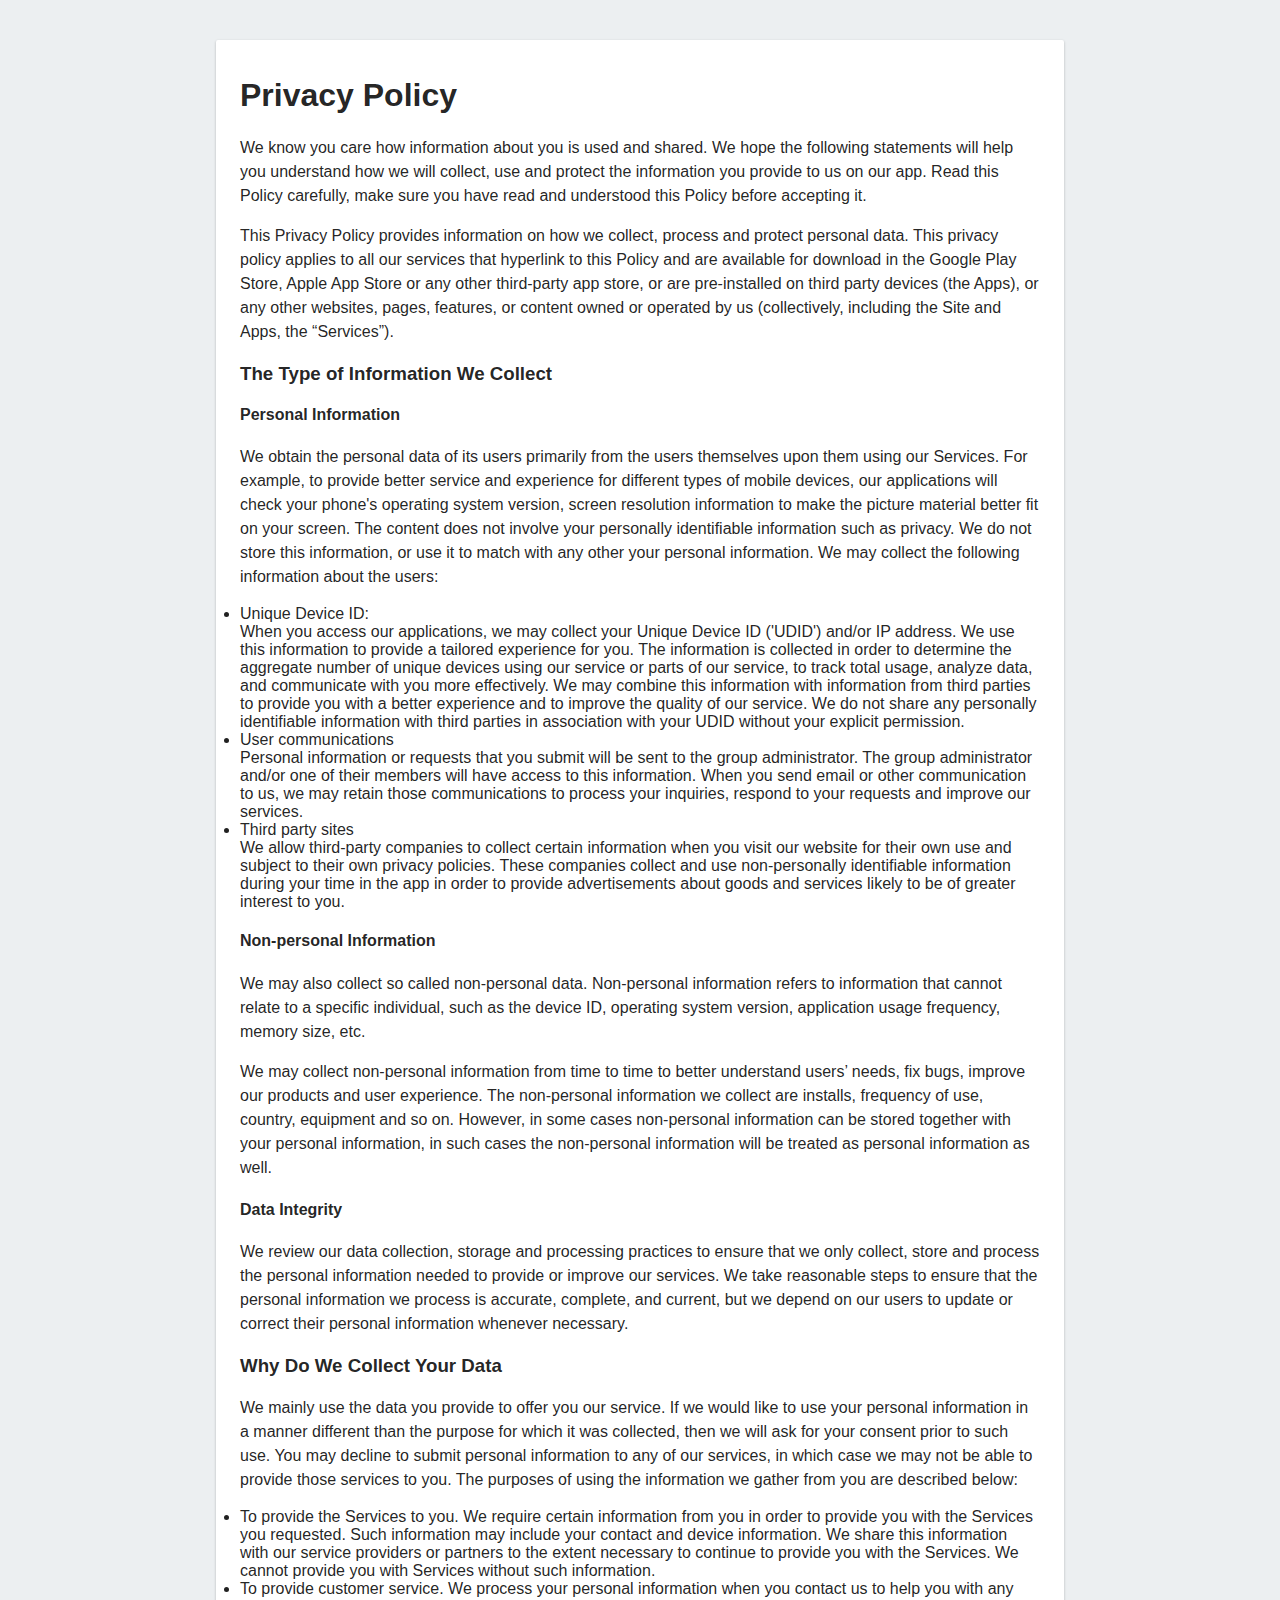
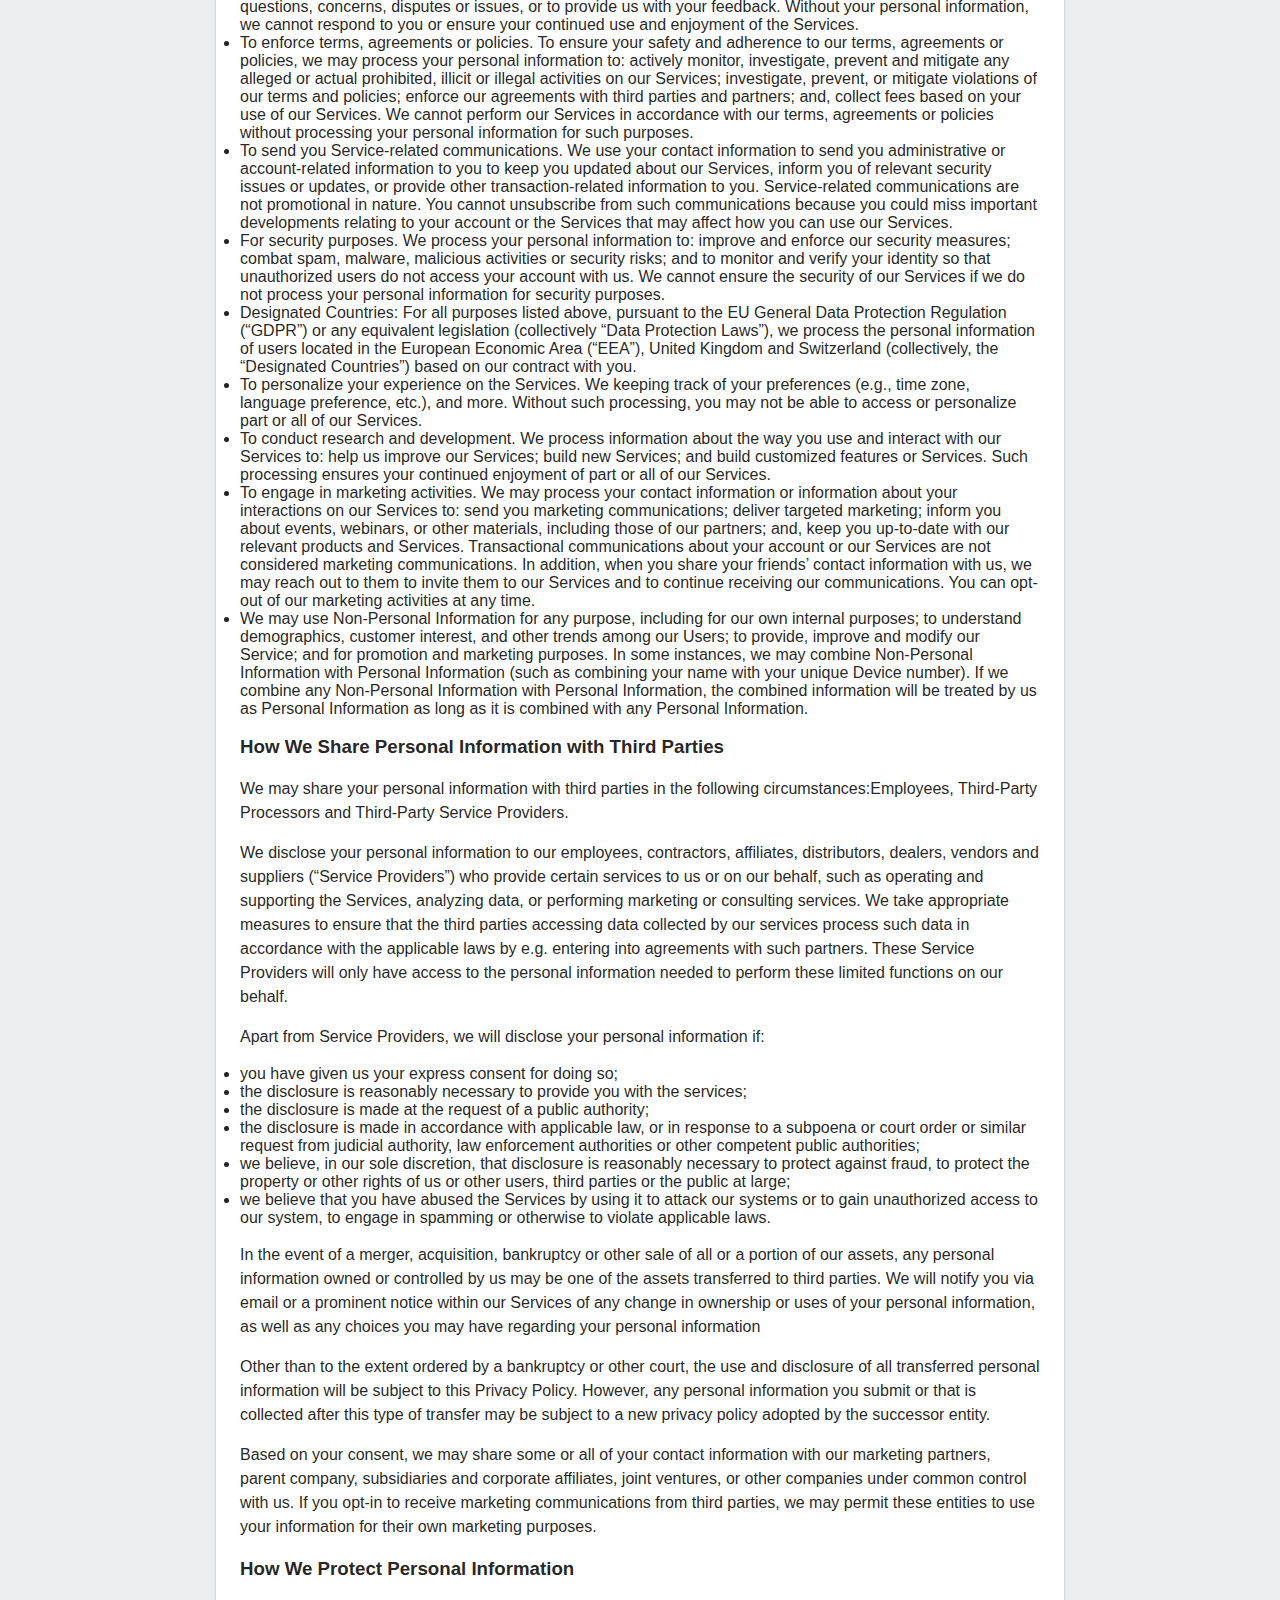
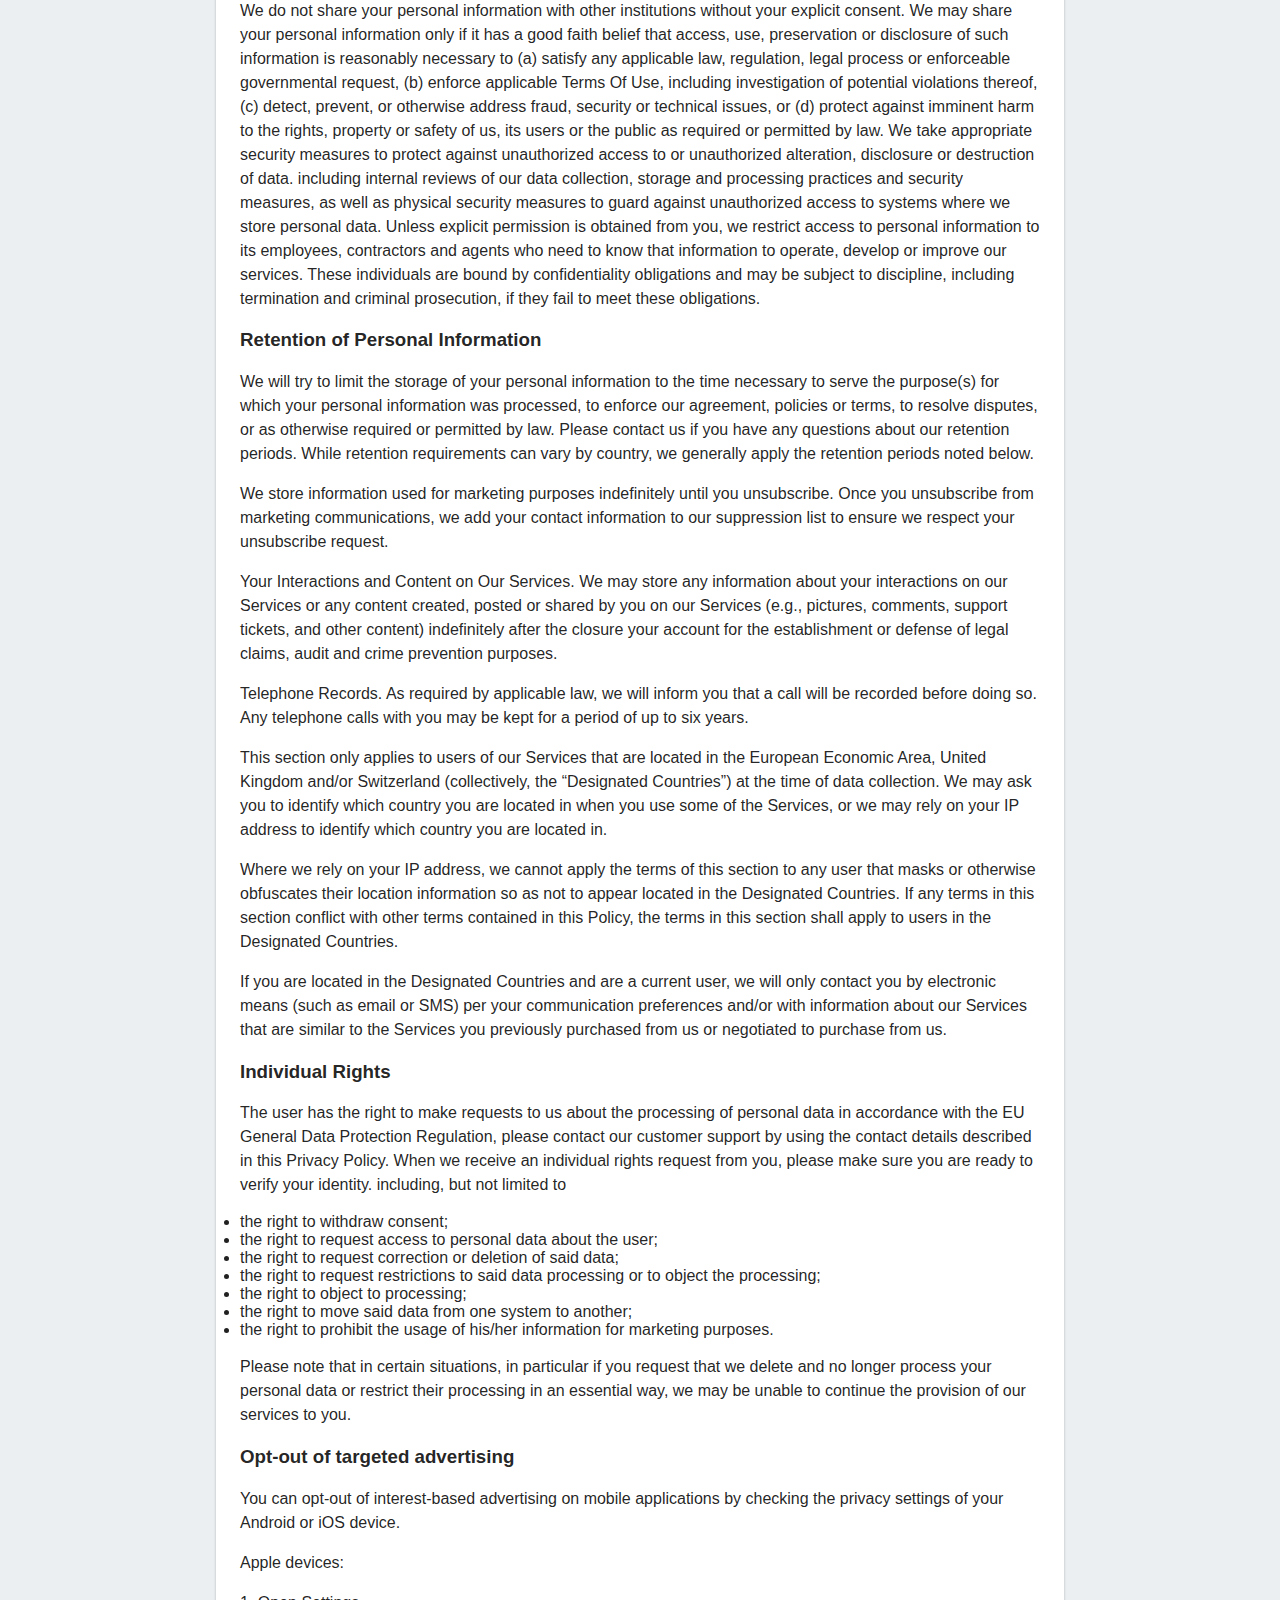
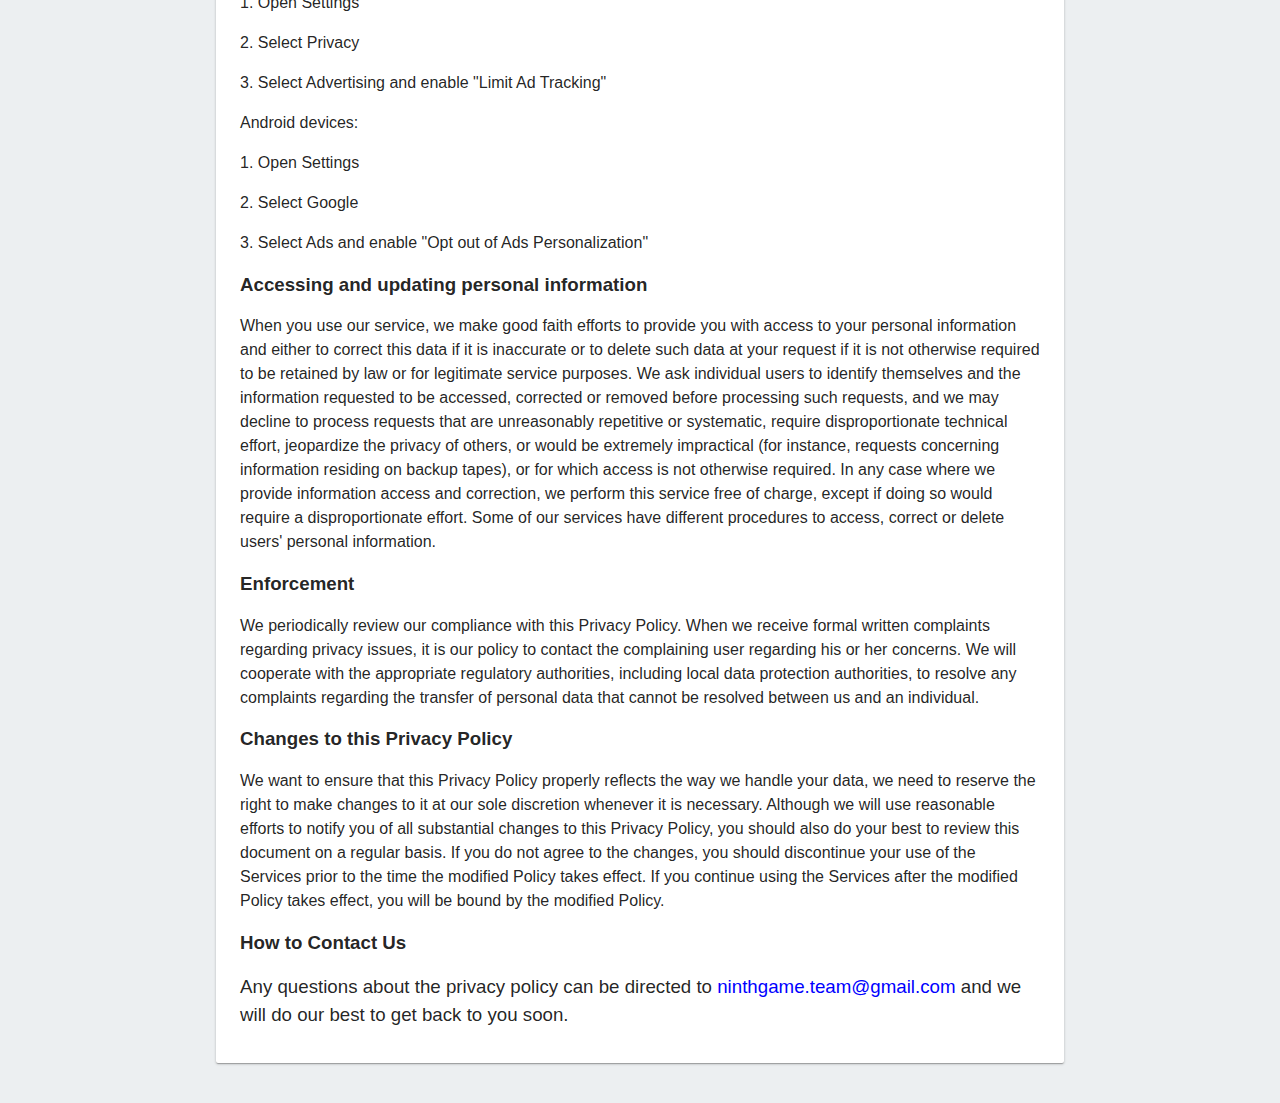
==== privacy.html @ 0e546975 "private" ====
<!DOCTYPE html>
<html>
<head>
    <meta charset="utf-8">
    <title>privacy policy</title>
    <style media="screen">
        body {
            font-family: Roboto, Arial, sans-serif;
            background: #ECEFF1;
            color: rgba(0,0,0,0.87);
        }

        a {
            color: rgb(3,155,229);
        }

        #message {
            max-width: 800px;
            margin: 40px auto;
            box-shadow: 0 1px 3px 0 rgba(0,0,0,0.2),0 1px 1px 0 rgba(0,0,0,0.14),0 2px 1px -1px rgba(0,0,0,0.12);
            border-radius: 2px;
            background: white;
            padding: 16px 24px;
        }

        #message p {
            font-weight: 300;
            line-height: 150%;
        }

        #message ul {
            margin: 16px 0 0;
            padding: 10;
            text-align: left;
            font-weight: 300;
            line-height: 150%;
        }

        }
    </style>
</head>
<body>
<div id="message">
    <h1>Privacy Policy</h1>
    <p>We know you care how information about you is used and shared. We hope the following statements will help you understand how we will collect, use and protect the information you provide to us on our app. Read this Policy carefully, make sure you have read and understood this Policy before accepting it.
    </p>
    <p>This Privacy Policy provides information on how we collect, process and protect personal data. This privacy policy applies to all our services that hyperlink to this Policy and are available for download in the Google Play Store, Apple App Store or any other third-party app store, or are pre-installed on third party devices (the Apps), or any other websites, pages, features, or content owned or operated by us (collectively, including the Site and Apps, the “Services”).
    </p>

    <p><h3>The Type of Information We Collect</h3></p>
   
 <p><h4>Personal Information</h4> </p>
 <p>We obtain the personal data of its users primarily from the users themselves upon them using our Services. For example, to provide better service and experience for different types of mobile devices, our applications will check your phone's operating system version, screen resolution information to make the picture material better fit on your screen. The content does not involve your personally identifiable information such as privacy. We do not store this information, or use it to match with any other your personal information. We may collect the following information about the users: </p>
        <li>Unique Device ID:<br>
           When you access our applications, we may collect your Unique Device ID ('UDID') and/or IP address. We use this information to provide a tailored experience for you. The information is collected in order to determine the aggregate number of unique devices using our service or parts of our service, to track total usage, analyze data, and communicate with you more effectively. We may combine this information with information from third parties to provide you with a better experience and to improve the quality of our service. We do not share any personally identifiable information with third parties in association with your UDID without your explicit permission.
 </li>
        <li>User communications<br>
            Personal information or requests that you submit will be sent to the group administrator. The group administrator and/or one of their members will have access to this information. When you send email or other communication to us, we may retain those communications to process your inquiries, respond to your requests and improve our services.
        </li>
        <li>Third party sites<br>
            We allow third-party companies to collect certain information when you visit our website for their own use and subject to their own privacy policies. These companies collect and use non-personally identifiable information during your time in the app in order to provide advertisements about goods and services likely to be of greater interest to you. 
        </li>
    </ul>
   <p><h4>Non-personal Information </h4> </p>

    <p>We may also collect so called non-personal data. Non-personal information refers to information that cannot relate to a specific individual, such as the device ID, operating system version, application usage frequency, memory size, etc.
</p>
    <p>We may collect non-personal information from time to time to better understand users’ needs, fix bugs, improve our products and user experience. The non-personal information we collect are installs, frequency of use, country, equipment and so on. However, in some cases non-personal information can be stored together with your personal information, in such cases the non-personal information will be treated as personal information as well.
</p>
   <p><h4>Data Integrity</h4> </p>

    <p>We review our data collection, storage and processing practices to ensure that we only collect, store and process the personal information needed to provide or improve our services. We take reasonable steps to ensure that the personal information we process is accurate, complete, and current, but we depend on our users to update or correct their personal information whenever necessary.

</p>

    <p><h3>Why Do We Collect Your Data</h3></p>

    <p>We mainly use the data you provide to offer you our service. If we would like to use your personal information in a manner different than the purpose for which it was collected, then we will ask for your consent prior to such use. You may decline to submit personal information to any of our services, in which case we may not be able to provide those services to you. The purposes of using the information we gather from you are described below:</p>
 <li>To provide the Services to you. We require certain information from you in order to provide you with the Services you requested. Such information may include your contact and device information. We share this information with our service providers or partners to the extent necessary to continue to provide you with the Services. We cannot provide you with Services without such information.
 </li>
<li>To provide customer service. We process your personal information when you contact us to help you with any questions, concerns, disputes or issues, or to provide us with your feedback. Without your personal information, we cannot respond to you or ensure your continued use and enjoyment of the Services.
 </li>
<li>To enforce terms, agreements or policies. To ensure your safety and adherence to our terms, agreements or policies, we may process your personal information to: actively monitor, investigate, prevent and mitigate any alleged or actual prohibited, illicit or illegal activities on our Services; investigate, prevent, or mitigate violations of our terms and policies; enforce our agreements with third parties and partners; and, collect fees based on your use of our Services. We cannot perform our Services in accordance with our terms, agreements or policies without processing your personal information for such purposes.
 </li>
<li>To send you Service-related communications. We use your contact information to send you administrative or account-related information to you to keep you updated about our Services, inform you of relevant security issues or updates, or provide other transaction-related information to you. Service-related communications are not promotional in nature. You cannot unsubscribe from such communications because you could miss important developments relating to your account or the Services that may affect how you can use our Services.
 </li>
<li>For security purposes. We process your personal information to: improve and enforce our security measures; combat spam, malware, malicious activities or security risks; and to monitor and verify your identity so that unauthorized users do not access your account with us. We cannot ensure the security of our Services if we do not process your personal information for security purposes.
 </li>
<li>Designated Countries: For all purposes listed above, pursuant to the EU General Data Protection Regulation (“GDPR”) or any equivalent legislation (collectively “Data Protection Laws”), we process the personal information of users located in the European Economic Area (“EEA”), United Kingdom and Switzerland (collectively, the “Designated Countries”) based on our contract with you.
 </li>
<li>To personalize your experience on the Services. We keeping track of your preferences (e.g., time zone, language preference, etc.), and more. Without such processing, you may not be able to access or personalize part or all of our Services.
 </li>
<li>To conduct research and development. We process information about the way you use and interact with our Services to: help us improve our Services; build new Services; and build customized features or Services. Such processing ensures your continued enjoyment of part or all of our Services.
 </li>
<li>To engage in marketing activities. We may process your contact information or information about your interactions on our Services to: send you marketing communications; deliver targeted marketing; inform you about events, webinars, or other materials, including those of our partners; and, keep you up-to-date with our relevant products and Services. Transactional communications about your account or our Services are not considered marketing communications. In addition, when you share your friends’ contact information with us, we may reach out to them to invite them to our Services and to continue receiving our communications. You can opt-out of our marketing activities at any time.
 </li>
<li>We may use Non-Personal Information for any purpose, including for our own internal purposes; to understand demographics, customer interest, and other trends among our Users; to provide, improve and modify our Service; and for promotion and marketing purposes. In some instances, we may combine Non-Personal Information with Personal Information (such as combining your name with your unique Device number). If we combine any Non-Personal Information with Personal Information, the combined information will be treated by us as Personal Information as long as it is combined with any Personal Information.
 </li>
   <p><h3>How We Share Personal Information with Third Parties</h3></p>
<p>We may share your personal information with third parties in the following circumstances:Employees, Third-Party Processors and Third-Party Service Providers.
</p>
<p>We disclose your personal information to our employees, contractors, affiliates, distributors, dealers, vendors and suppliers (“Service Providers”) who provide certain services to us or on our behalf, such as operating and supporting the Services, analyzing data, or performing marketing or consulting services. We take appropriate measures to ensure that the third parties accessing data collected by our services process such data in accordance with the applicable laws by e.g. entering into agreements with such partners. These Service Providers will only have access to the personal information needed to perform these limited functions on our behalf.
</p>
<p>Apart from Service Providers, we will disclose your personal information if:
</p>
<li>you have given us your express consent for doing so;
</li>
<li>the disclosure is reasonably necessary to provide you with the services;
</li>
<li>the disclosure is made at the request of a public authority;
</li>
<li>the disclosure is made in accordance with applicable law, or in response to a subpoena or court order or similar request from judicial authority, law enforcement authorities or other competent public authorities;
</li>
<li>we believe, in our sole discretion, that disclosure is reasonably necessary to protect against fraud, to protect the property or other rights of us or other users, third parties or the public at large;
</li>
<li>we believe that you have abused the Services by using it to attack our systems or to gain unauthorized access to our system, to engage in spamming or otherwise to violate applicable laws.
</li>
<p>In the event of a merger, acquisition, bankruptcy or other sale of all or a portion of our assets, any personal information owned or controlled by us may be one of the assets transferred to third parties. We will notify you via email or a prominent notice within our Services of any change in ownership or uses of your personal information, as well as any choices you may have regarding your personal information
</p>
<p>Other than to the extent ordered by a bankruptcy or other court, the use and disclosure of all transferred personal information will be subject to this Privacy Policy. However, any personal information you submit or that is collected after this type of transfer may be subject to a new privacy policy adopted by the successor entity.
</p>
<p>Based on your consent, we may share some or all of your contact information with our marketing partners, parent company, subsidiaries and corporate affiliates, joint ventures, or other companies under common control with us. If you opt-in to receive marketing communications from third parties, we may permit these entities to use your information for their own marketing purposes.</p>

<p><h3>How We Protect Personal Information</h3></p>
<p>We do not share your personal information with other institutions without your explicit consent. We may share your personal information only if it has a good faith belief that access, use, preservation or disclosure of such information is reasonably necessary to (a) satisfy any applicable law, regulation, legal process or enforceable governmental request, (b) enforce applicable Terms Of Use, including investigation of potential violations thereof, (c) detect, prevent, or otherwise address fraud, security or technical issues, or (d) protect against imminent harm to the rights, property or safety of us, its users or the public as required or permitted by law. We take appropriate security measures to protect against unauthorized access to or unauthorized alteration, disclosure or destruction of data. including internal reviews of our data collection, storage and processing practices and security measures, as well as physical security measures to guard against unauthorized access to systems where we store personal data. Unless explicit permission is obtained from you, we restrict access to personal information to its employees, contractors and agents who need to know that information to operate, develop or improve our services. These individuals are bound by confidentiality obligations and may be subject to discipline, including termination and criminal prosecution, if they fail to meet these obligations.
</p>
<p><h3>Retention of Personal Information</h3></p>
<p>We will try to limit the storage of your personal information to the time necessary to serve the purpose(s) for which your personal information was processed, to enforce our agreement, policies or terms, to resolve disputes, or as otherwise required or permitted by law. Please contact us if you have any questions about our retention periods. While retention requirements can vary by country, we generally apply the retention periods noted below.
</p>
<p>We store information used for marketing purposes indefinitely until you unsubscribe. Once you unsubscribe from marketing communications, we add your contact information to our suppression list to ensure we respect your unsubscribe request.</p>
<p>Your Interactions and Content on Our Services. We may store any information about your interactions on our Services or any content created, posted or shared by you on our Services (e.g., pictures, comments, support tickets, and other content) indefinitely after the closure your account for the establishment or defense of legal claims, audit and crime prevention purposes.
</p>
<p>Telephone Records. As required by applicable law, we will inform you that a call will be recorded before doing so. Any telephone calls with you may be kept for a period of up to six years.
</p>
<p>This section only applies to users of our Services that are located in the European Economic Area, United Kingdom and/or Switzerland (collectively, the “Designated Countries”) at the time of data collection. We may ask you to identify which country you are located in when you use some of the Services, or we may rely on your IP address to identify which country you are located in.
</p>
<p>Where we rely on your IP address, we cannot apply the terms of this section to any user that masks or otherwise obfuscates their location information so as not to appear located in the Designated Countries. If any terms in this section conflict with other terms contained in this Policy, the terms in this section shall apply to users in the Designated Countries.
</p>
<p>If you are located in the Designated Countries and are a current user, we will only contact you by electronic means (such as email or SMS) per your communication preferences and/or with information about our Services that are similar to the Services you previously purchased from us or negotiated to purchase from us.
</p>

<p><h3>Individual Rights</h3></p>
<p>The user has the right to make requests to us about the processing of personal data in accordance with the EU General Data Protection Regulation, please contact our customer support by using the contact details described in this Privacy Policy. When we receive an individual rights request from you, please make sure you are ready to verify your identity. including, but not limited to
</p>
<li>the right to withdraw consent;</li>
<li>the right to request access to personal data about the user;</li>
<li>the right to request correction or deletion of said data;
</li>
<li>the right to request restrictions to said data processing or to object the processing;
</li>
<li>the right to object to processing;
</li>
<li>the right to move said data from one system to another;
</li>
<li>the right to prohibit the usage of his/her information for marketing purposes.
</li>
<p>Please note that in certain situations, in particular if you request that we delete and no longer process your personal data or restrict their processing in an essential way, we may be unable to continue the provision of our services to you.</p>

<p><h3>Opt-out of targeted advertising</h3></p>
<p>You can opt-out of interest-based advertising on mobile applications by checking the privacy settings of your Android or iOS device.</p>
<p>Apple devices:</p>
<p>1. Open Settings</p>
<p>2. Select Privacy</p>
<p>3. Select Advertising and enable "Limit Ad Tracking"</p>
<p>Android devices:</p>
<p>1. Open Settings</p>
<p>2. Select Google</p>
<p>3. Select Ads and enable "Opt out of Ads Personalization"</p>

<p><h3>Accessing and updating personal information</h3></p>
<p>When you use our service, we make good faith efforts to provide you with access to your personal information and either to correct this data if it is inaccurate or to delete such data at your request if it is not otherwise required to be retained by law or for legitimate service purposes. We ask individual users to identify themselves and the information requested to be accessed, corrected or removed before processing such requests, and we may decline to process requests that are unreasonably repetitive or systematic, require disproportionate technical effort, jeopardize the privacy of others, or would be extremely impractical (for instance, requests concerning information residing on backup tapes), or for which access is not otherwise required. In any case where we provide information access and correction, we perform this service free of charge, except if doing so would require a disproportionate effort. Some of our services have different procedures to access, correct or delete users' personal information.</p>

<p><h3>Enforcement</h3></p>
<p>We periodically review our compliance with this Privacy Policy. When we receive formal written complaints regarding privacy issues, it is our policy to contact the complaining user regarding his or her concerns. We will cooperate with the appropriate regulatory authorities, including local data protection authorities, to resolve any complaints regarding the transfer of personal data that cannot be resolved between us and an individual.
</p>
<p><h3>Changes to this Privacy Policy</h3></p>
<p>We want to ensure that this Privacy Policy properly reflects the way we handle your data, we need to reserve the right to make changes to it at our sole discretion whenever it is necessary. Although we will use reasonable efforts to notify you of all substantial changes to this Privacy Policy, you should also do your best to review this document on a regular basis. If you do not agree to the changes, you should discontinue your use of the Services prior to the time the modified Policy takes effect. If you continue using the Services after the modified Policy takes effect, you will be bound by the modified Policy.
</p>

<p><h3>How to Contact Us</p>
<p>Any questions about the privacy policy can be directed to <font color="blue">ninthgame.team@gmail.com</font> and we will do our best to get back to you soon.
</p>
</div>
</body>
</html>
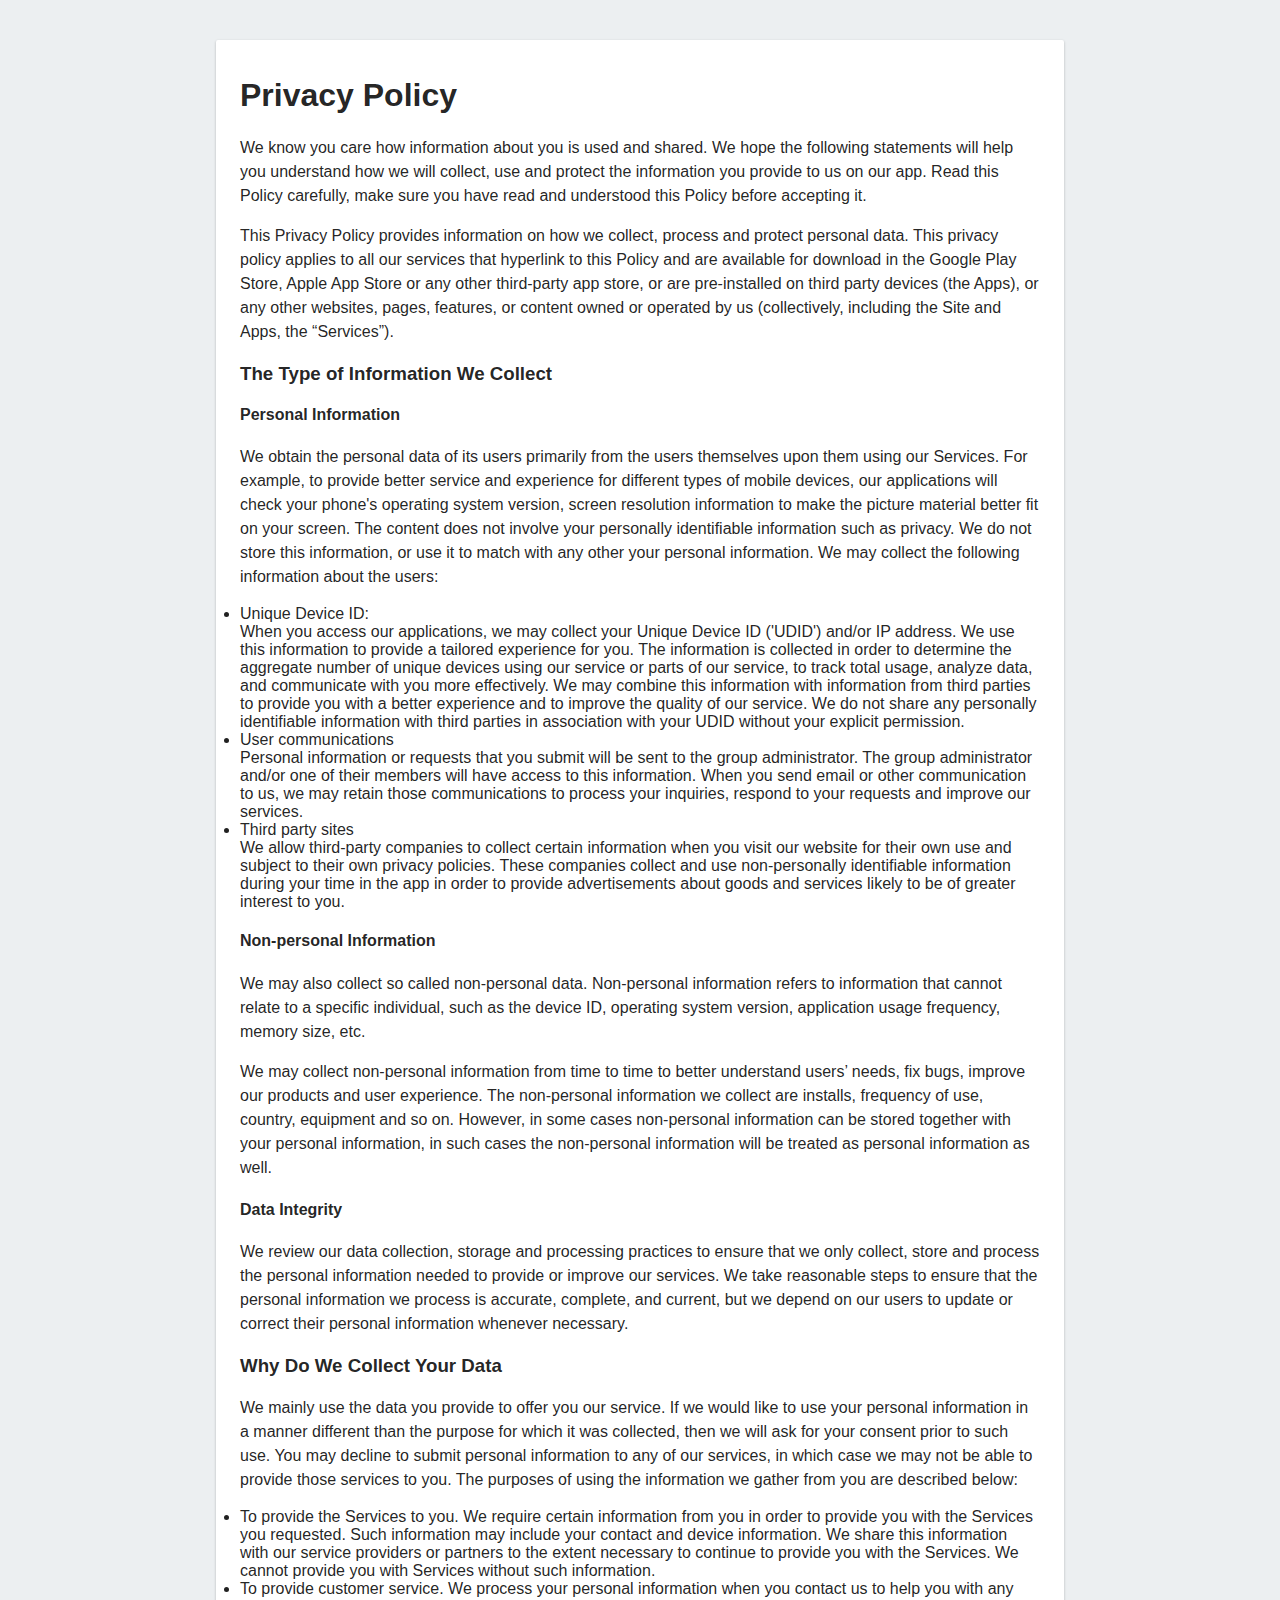
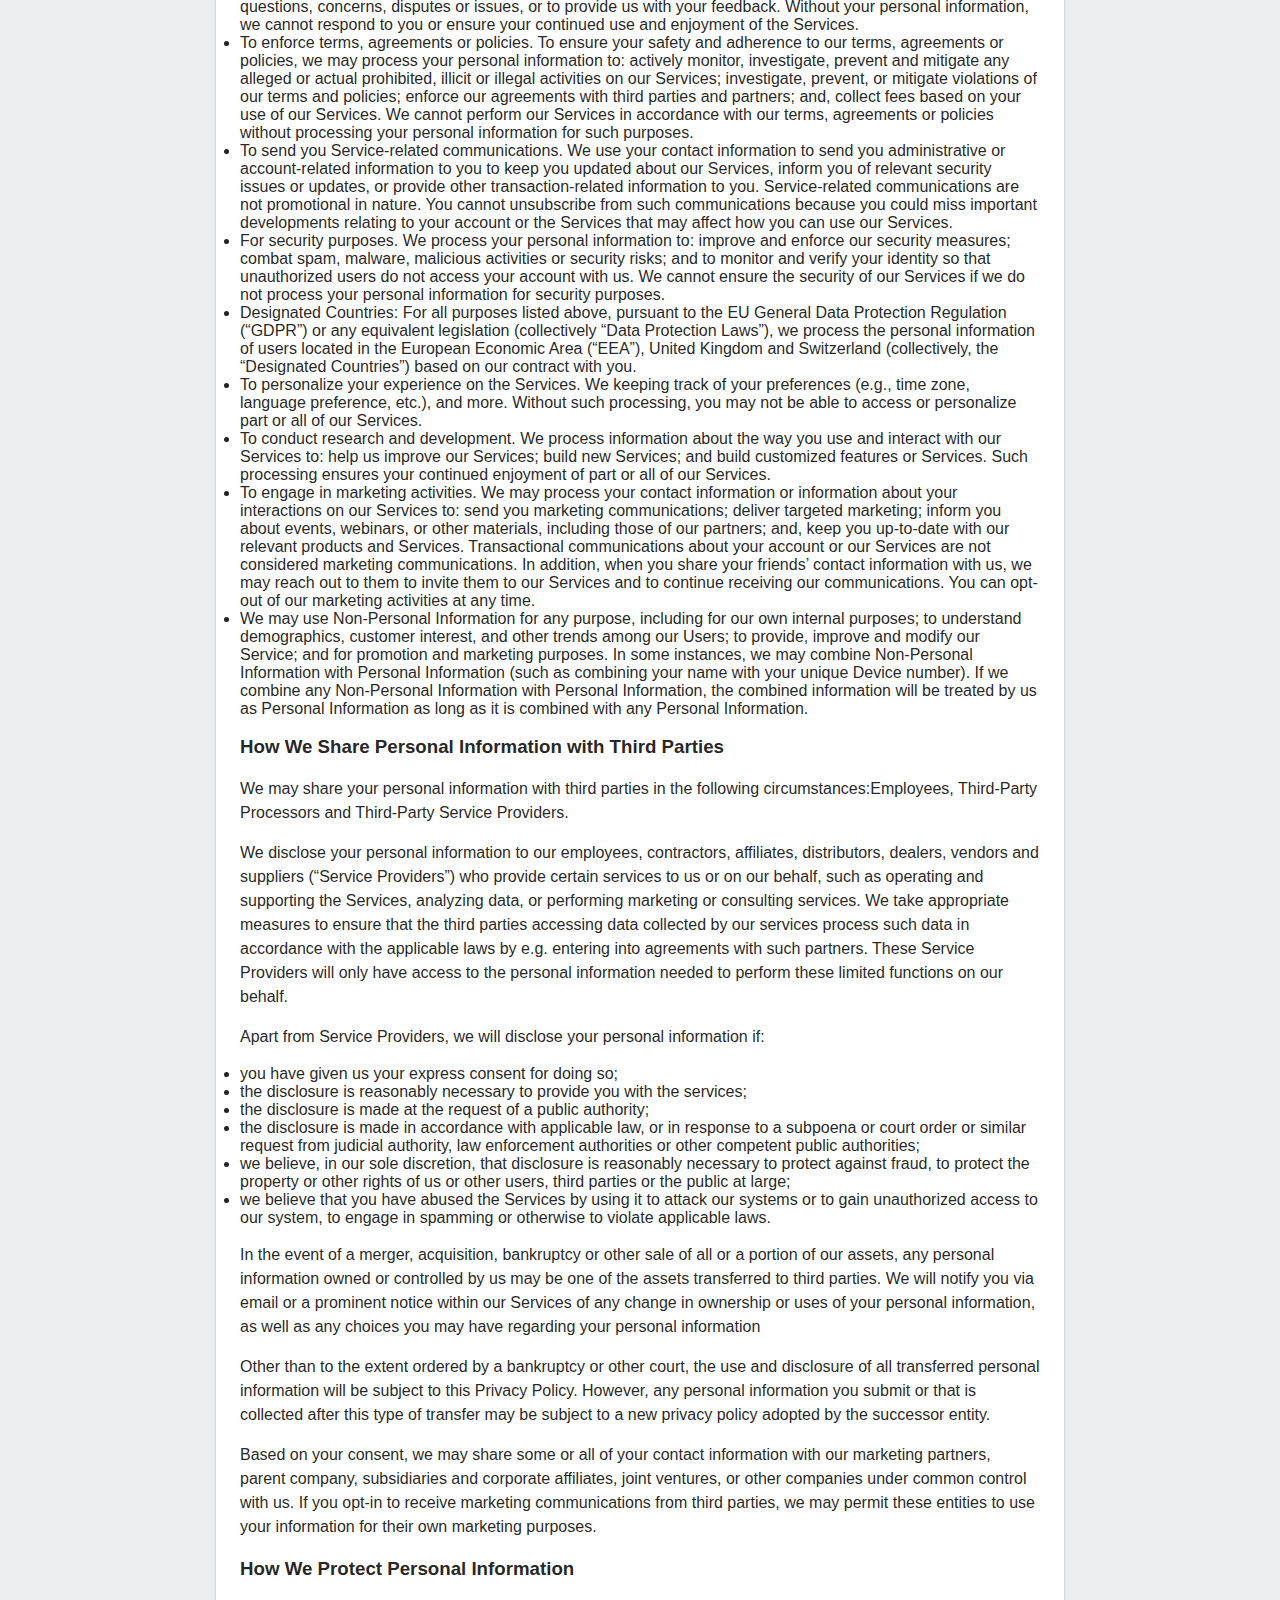
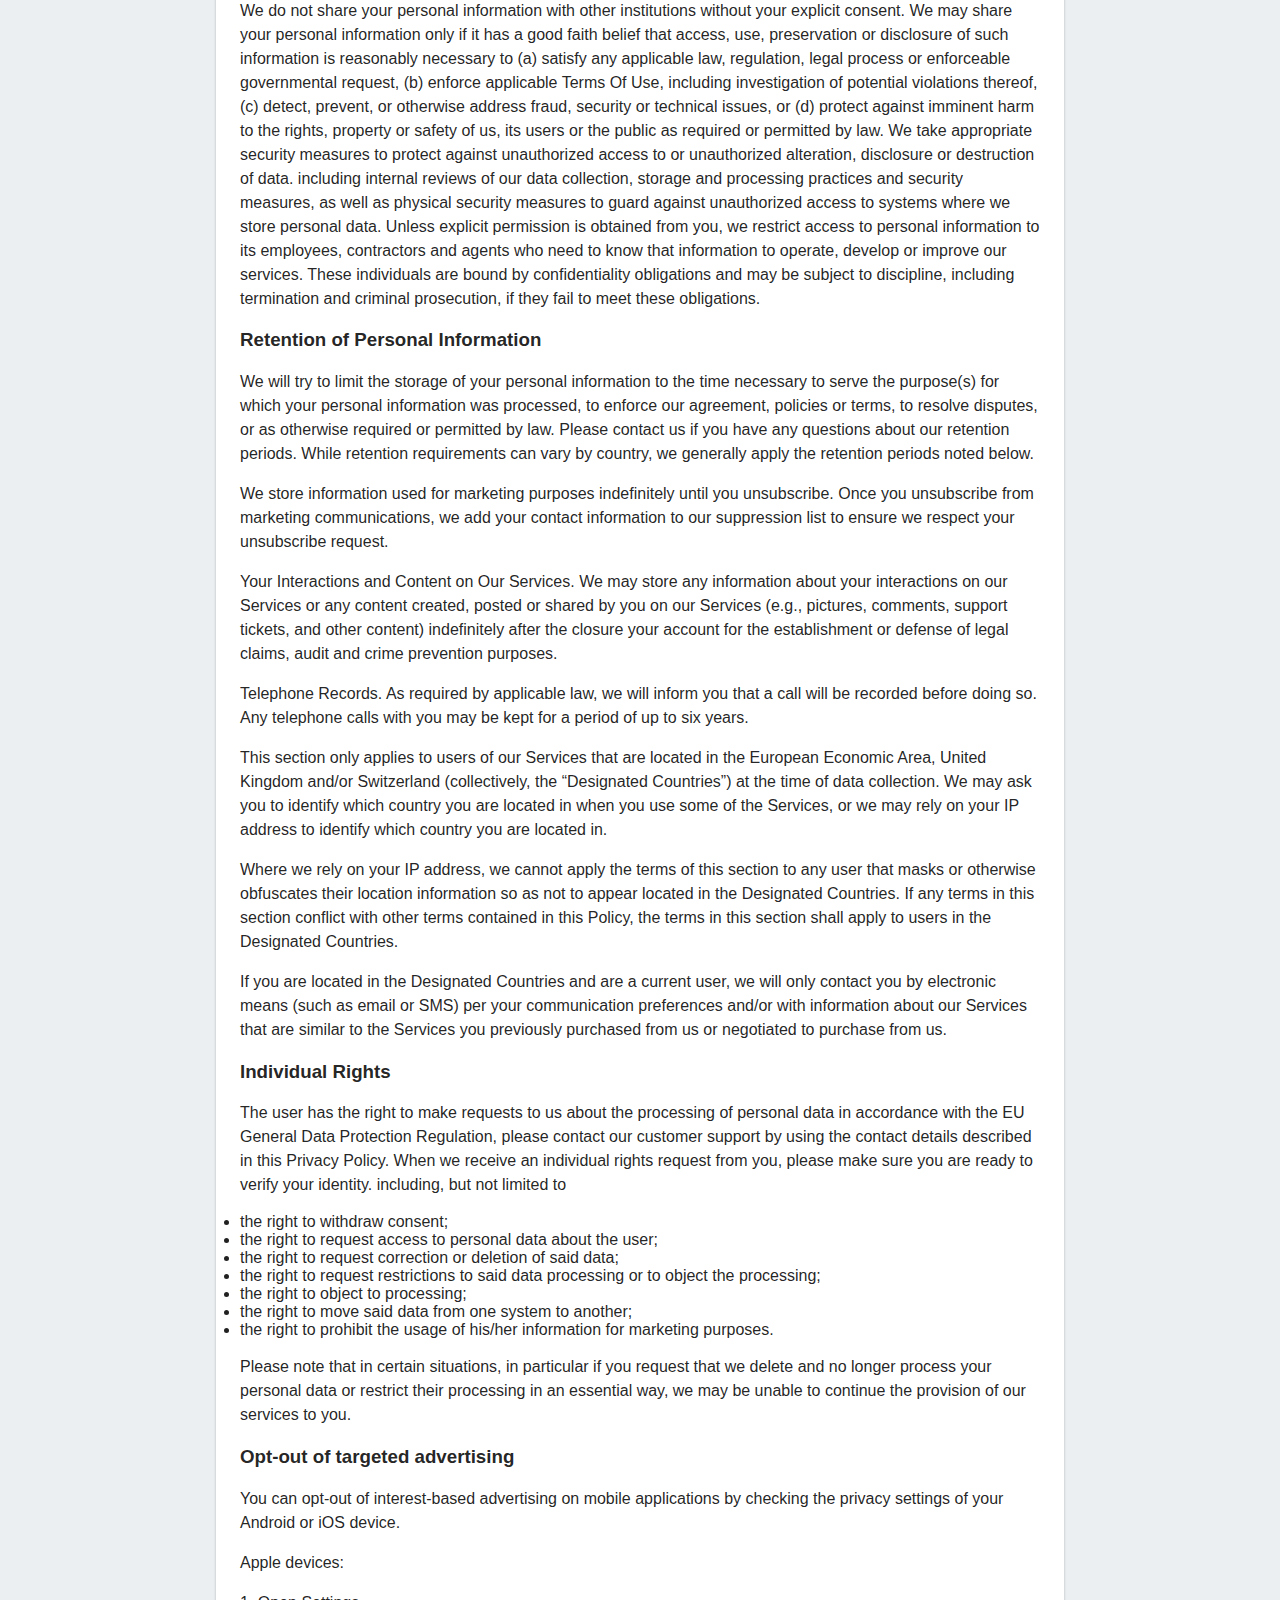
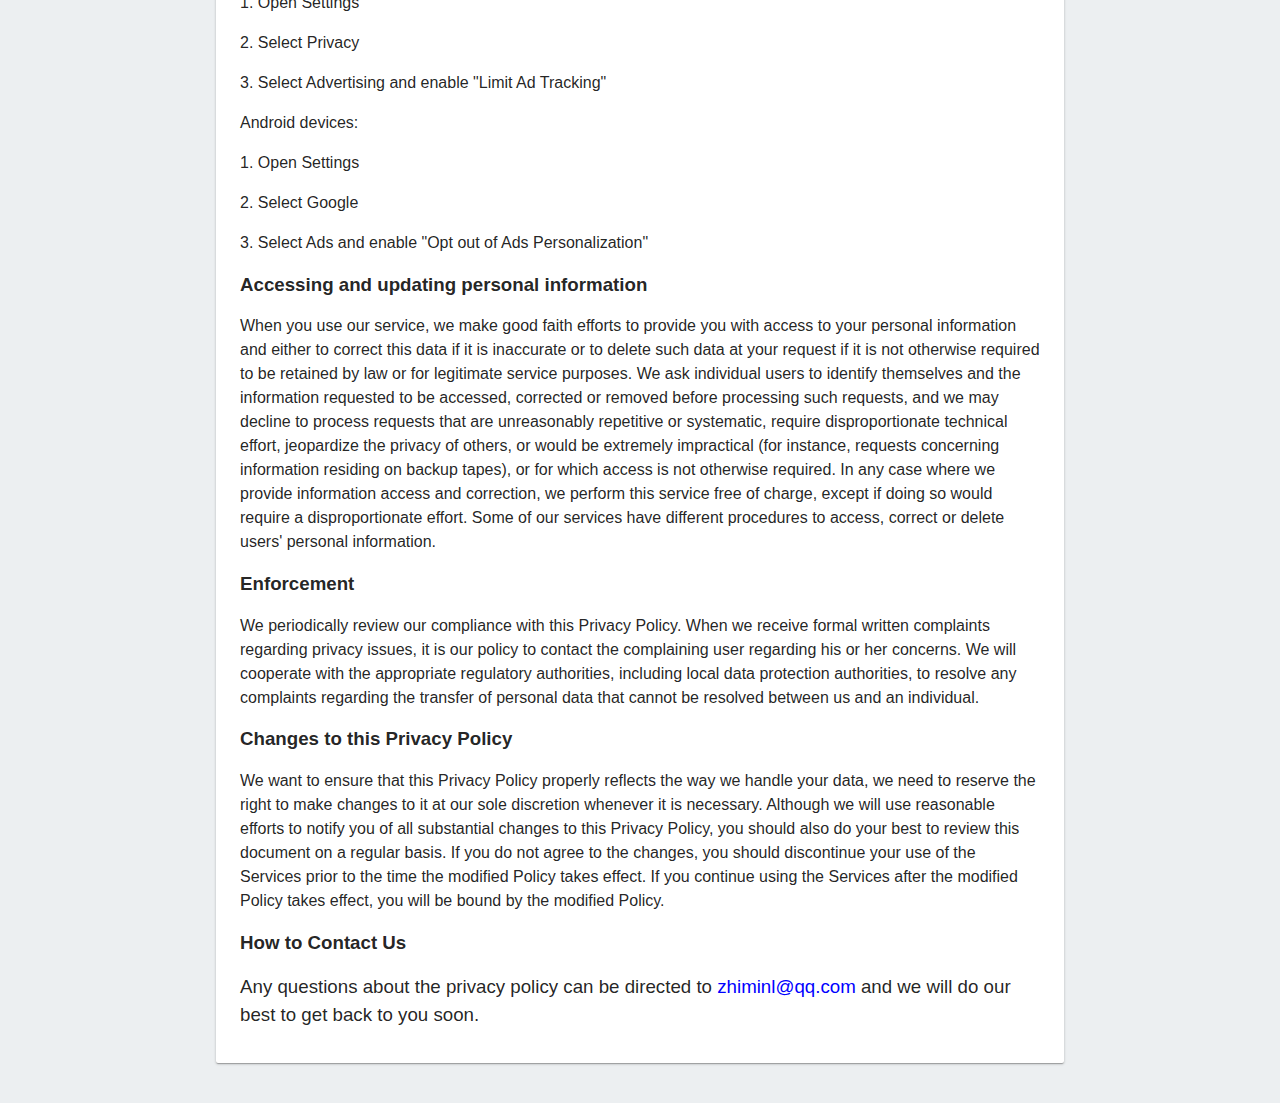
==== commit 049f2abe: "Update privacy.html" ====
--- a/privacy.html
+++ b/privacy.html
@@ -180,8 +180,8 @@
 </p>
 
 <p><h3>How to Contact Us</p>
-<p>Any questions about the privacy policy can be directed to <font color="blue">ninthgame.team@gmail.com</font> and we will do our best to get back to you soon.
+<p>Any questions about the privacy policy can be directed to <font color="blue">zhiminl@qq.com</font> and we will do our best to get back to you soon.
 </p>
 </div>
 </body>
-</html>+</html>
